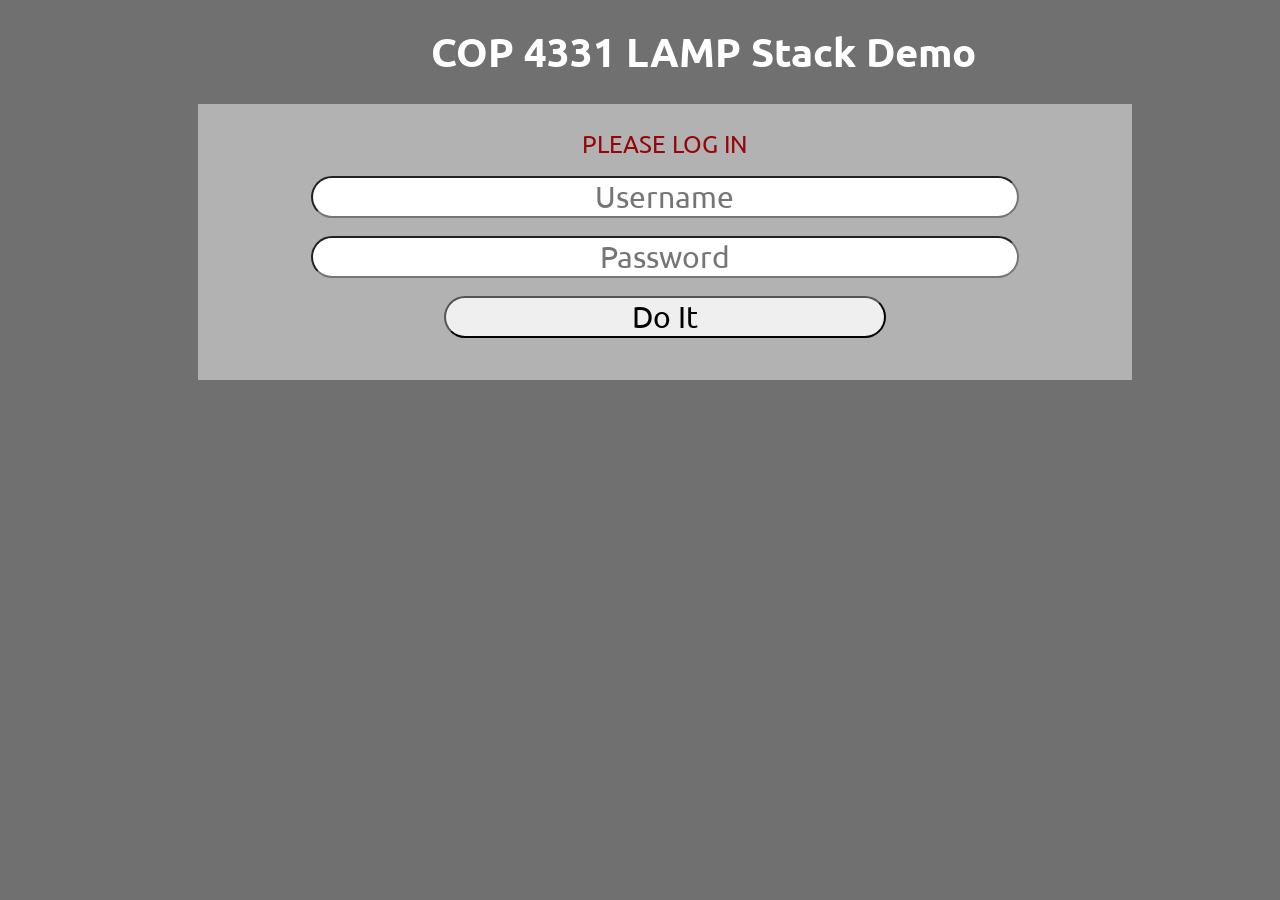
==== index.html @ 7727cbd5 "Initial commit from server" ====
<html>
<head>
	<title>COP 4331 LAMP Stack Demo</title>
	<script type="text/javascript" src="js/md5.js"></script>
	<script type="text/javascript" src="js/code.js"></script>
    <link href="css/styles.css" rel="stylesheet">	
    <link href="https://fonts.googleapis.com/css?family=Ubuntu" rel="stylesheet">
</head>
<body>

<h1 id="title">COP 4331 LAMP Stack Demo</h1>

<div id="loginDiv">
	<span id="inner-title">PLEASE LOG IN</span>
	<input type="text" id="loginName" placeholder="Username" /><br />
	<input type="password" id="loginPassword" placeholder="Password"/><br />
	<button type="button" id="loginButton" class="buttons" onclick="doLogin();"> Do It </button>
	<span id="loginResult"></span>
</div>

</body>
</html>
---- css/styles.css ----
body 
{
    background-color: #707070;
}

#title 
{
    font-size: 40px;
    width: 100%;
    margin: 2% 5%;
    text-align: center;
    font-family: 'Ubuntu', sans-serif;
    color: #FFFFFF;
}

#loginDiv
{
    font-size: 30px;
    width: 70%;
    margin-left: 15%;
    padding: 25px;
    background-color: #b2b2b2;
}

#loggedInDiv
{
    font-size: 30px;
    width: 70%;
    margin-left: 15%;
    padding: 25px;
    background-color: #b2b2b2;
}

#accessUIDiv
{
    font-size: 30px;
    width: 70%;
    margin-left: 15%;
    padding: 25px;
    background-color: #b2b2b2;
}

.buttons
{
    font-size: 30px;
    border-radius: 25px;
    width: 50%;
    margin-left: 25%;
    font-family: 'Ubuntu', sans-serif;
}

.buttons:hover{
    background-color: #00d5124f;
    color: #FFFFFF;
    opacity: 50%;
}

#loginName
{
	font-size: 30px;
}
#loginPassword
{
	font-size: 30px;
}
#searchText
{
	font-size: 30px;
}
#colorText
{
	font-size: 30px;
}

input[type="text"],input[type="password"]{
    border-radius: 25px;
    text-align: center;
    width: 80%;
    margin-left: 10%;
    margin-bottom: 2%;
    font-family: 'Ubuntu', sans-serif;
}

#inner-title{
    display: inline-block;
    font-size: 0.8em;
    width: 90%;
    text-align: center;
    margin-left: 5%;
    margin-bottom: 2%;
    font-family: 'Ubuntu', sans-serif;
    color: #95060a;
}

#loginResult{
    display: inline-block;
    font-size: 0.8em;
    width: 90%;
    text-align: center;
    margin-left: 5%;
    margin-bottom: 2%;
    font-family: 'Ubuntu', sans-serif;
    color: #95060a;
}

#userName{
    display: inline-block;
    width: 80%;
    margin-left: 10%;
    text-align: center;
}

#logoutButton{
    width: 20%;
    margin-left: 40%;
}

select{
    width: 30%;
    margin-left: 35%;
    margin-top: 2%;
    font-size: 0.75em;
    font-family: 'Ubuntu', sans-serif;
}

#colorSearchResult{
    display: none;
}

#colorAddResult{
    display: inline-block;
    font-size: 0.8em;
    width: 90%;
    text-align: center;
    margin-left: 5%;
    margin-top: 2%;
    margin-bottom: 1%;
    font-family: 'Ubuntu', sans-serif;
    color: #95060a;
}
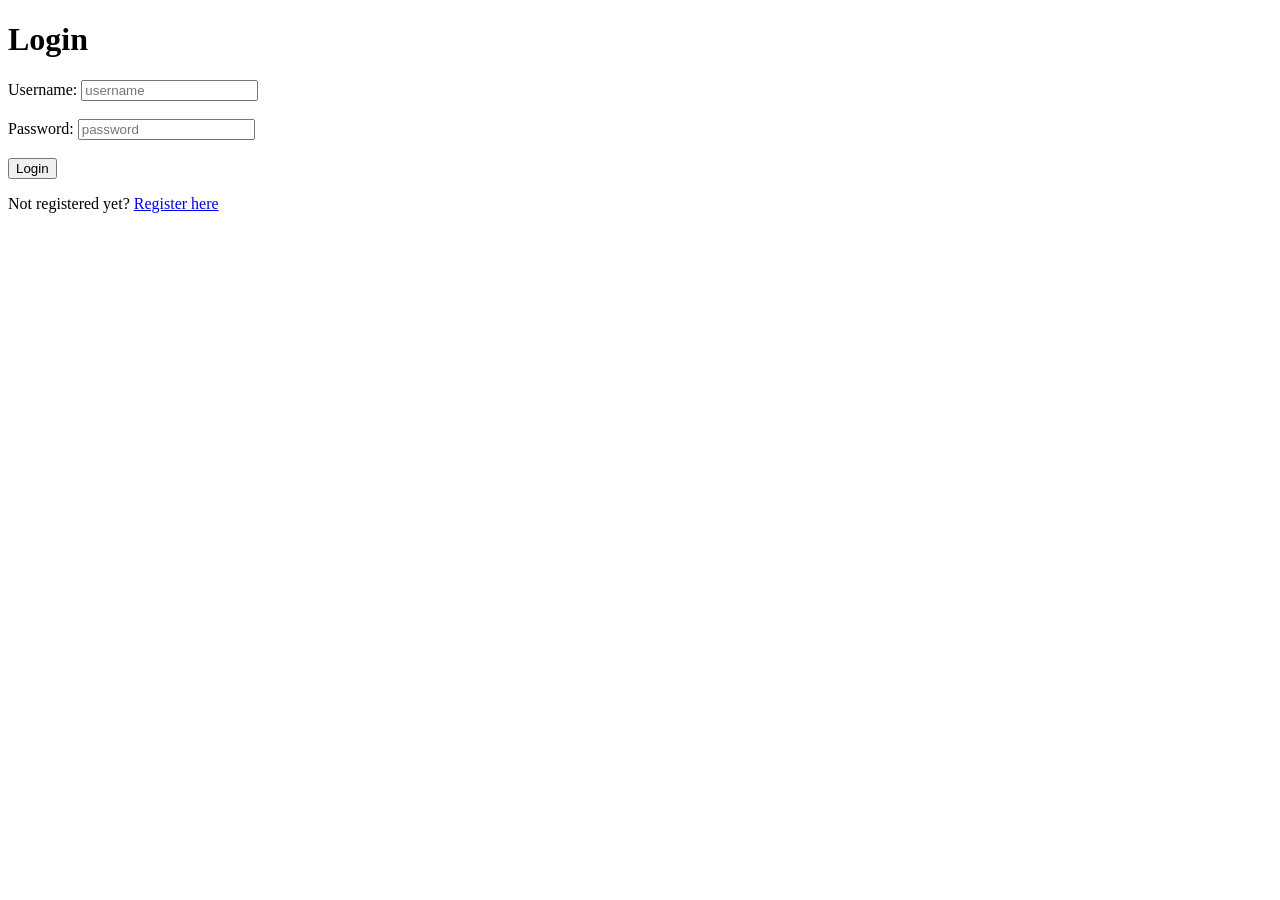
==== commit 03e931a7: "Jerome - connect login and registration to contacts page" ====
--- a/index.html
+++ b/index.html
@@ -1,22 +1,35 @@
-<html>
-<head>
-	<title>COP 4331 LAMP Stack Demo</title>
-	<script type="text/javascript" src="js/md5.js"></script>
-	<script type="text/javascript" src="js/code.js"></script>
-    <link href="css/styles.css" rel="stylesheet">	
-    <link href="https://fonts.googleapis.com/css?family=Ubuntu" rel="stylesheet">
-</head>
-<body>
-
-<h1 id="title">COP 4331 LAMP Stack Demo</h1>
-
-<div id="loginDiv">
-	<span id="inner-title">PLEASE LOG IN</span>
-	<input type="text" id="loginName" placeholder="Username" /><br />
-	<input type="password" id="loginPassword" placeholder="Password"/><br />
-	<button type="button" id="loginButton" class="buttons" onclick="doLogin();"> Do It </button>
-	<span id="loginResult"></span>
-</div>
-
-</body>
-</html>
+<!DOCTYPE html>
+
+<html>
+    <head>
+        <title>Personal contact manager login</title>
+    </head>
+    <body>
+        <h1>Login</h1>
+        <form id="loginForm">
+            <div>
+                <label for="login">Username:</label>
+                <input type="text" id="login" name="login" placeholder="username">
+            </div>
+
+            <br>
+
+            <div>
+                <label for="password">Password:</label>
+                <input type="password" id="password" name="password" placeholder="password">
+            </div>
+
+            <br>
+
+            <div>
+                <button type="Submit">Login</button>
+            </div>
+        </form>
+
+        <p>Not registered yet?
+            <a href="register.html">Register here</a>
+        </p>
+
+    <script src="js/auth.js"></script>
+    </body>
+</html>
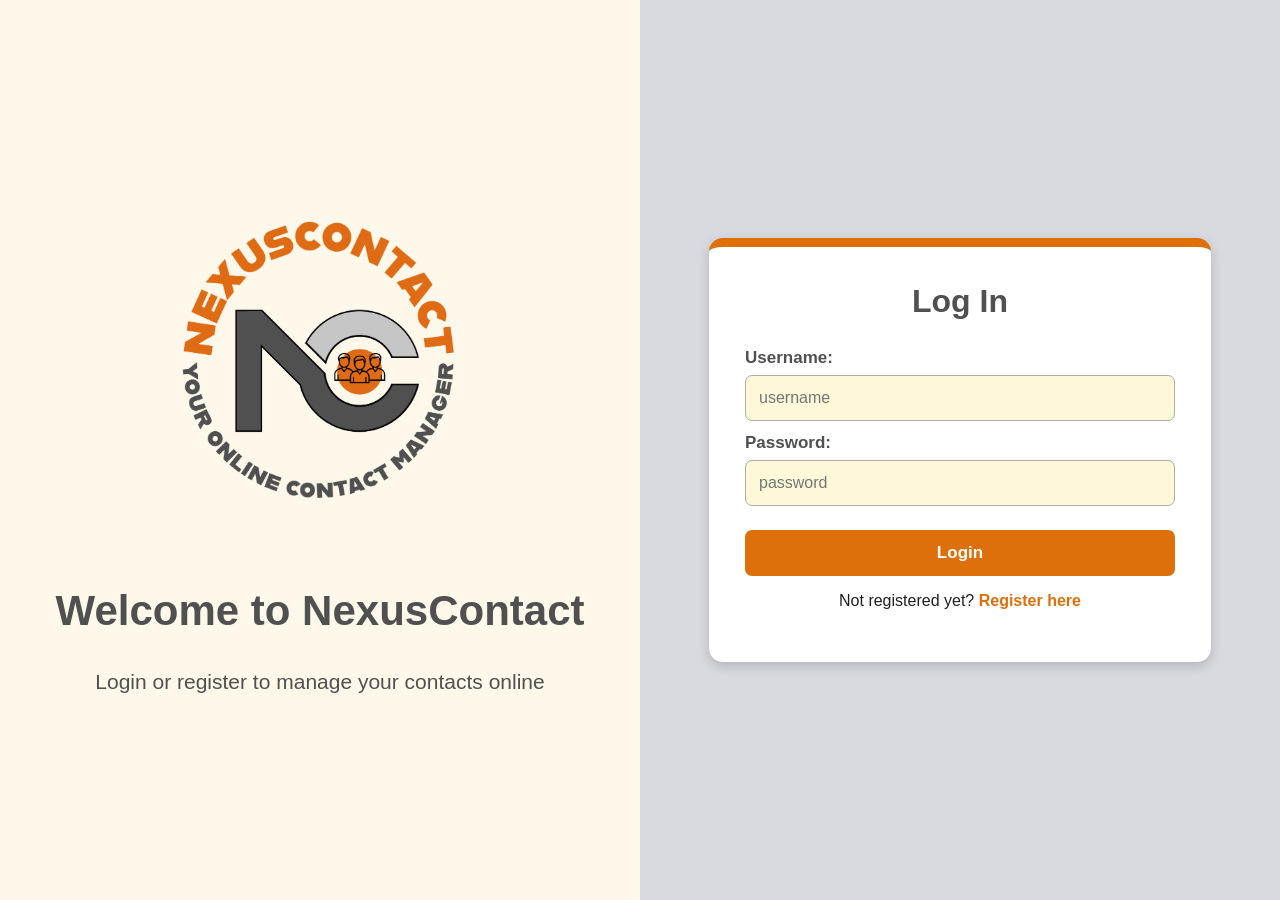
==== commit 89255264: "ui update" ====
--- a/index.html
+++ b/index.html
@@ -1,35 +1,47 @@
 <!DOCTYPE html>
 
 <html>
-    <head>
-        <title>Personal contact manager login</title>
-    </head>
-    <body>
-        <h1>Login</h1>
-        <form id="loginForm">
-            <div>
-                <label for="login">Username:</label>
-                <input type="text" id="login" name="login" placeholder="username">
-            </div>
+<head>
+    <title>NexusContact Log In</title>
+    <link rel="stylesheet" href="css/styles.css">
+</head>
 
-            <br>
+<body>
+    <main class="authPage">
 
-            <div>
-                <label for="password">Password:</label>
-                <input type="password" id="password" name="password" placeholder="password">
-            </div>
+        <section class="brandSide">
+            <img src="images/logo.png" alt="NexusContact logo" class="logo">
+            <h1>Welcome to NexusContact</h1>
+            <p>Login or register to manage your contacts online</p>
+        </section>
 
-            <br>
+        <section class="formSide">
+            <form id="loginForm" class="authForm">
+                <h2>Log In</h2>
 
-            <div>
-                <button type="Submit">Login</button>
-            </div>
-        </form>
+                <div>
+                    <label for="login">Username:</label>
+                    <input type="text" id="login" name="login" placeholder="username">
+                    <span id="loginError" class="fieldError"></span>
+                </div>
 
-        <p>Not registered yet?
-            <a href="register.html">Register here</a>
-        </p>
+                <div>
+                    <label for="password">Password:</label>
+                    <input type="password" id="password" name="password" placeholder="password">
+                    <span id="passwordError" class="fieldError"></span>
+                </div>
+
+                <button type="submit">Login</button>
+
+                <p>
+                    Not registered yet?
+                    <a href="register.html">Register here</a>
+                </p>
+            </form>
+        </section>
+
+    </main>
 
     <script src="js/auth.js"></script>
-    </body>
+</body>
 </html>
--- a/css/styles.css
+++ b/css/styles.css
@@ -0,0 +1,374 @@
+/* Frozen mist color scheme */
+:root {
+    --olive-gray: #505050;
+    --warm-gray: #ADACA7;
+    --cream: #FCF8D8;
+    --light-cream: #fef8eb;
+    --mist: #D9DADF;
+    --orange: #DD700B;
+    --white: #ffffff;
+    --text: #1f1f1f;
+}
+
+/* General page style */
+body {
+    font-family: Arial, sans-serif;
+    background-color: var(--mist);
+    margin: 0;
+    padding: 0;
+    color: var(--text);
+}
+
+/* Main login/register layout */
+.authPage {
+    min-height: 100vh;
+    display: flex;
+}
+
+/* Left logo/text side */
+.brandSide {
+    width: 50%;
+    background-color: var(--light-cream);
+    display: flex;
+    flex-direction: column;
+    justify-content: center;
+    align-items: center;
+    padding: 50px;
+    text-align: center;
+    box-sizing: border-box;
+}
+
+.logo {
+    width: 360px;
+    max-width: 90%;
+    margin-bottom: 35px;
+    animation: logoPop 0.7s ease-out;
+}
+
+.brandSide h1 {
+    color: var(--olive-gray);
+    font-size: 42px;
+    margin: 10px 0;
+}
+
+.brandSide p {
+    color: var(--olive-gray);
+    font-size: 21px;
+    max-width: 480px;
+    line-height: 1.5;
+}
+
+/* Right form side */
+.formSide {
+    width: 50%;
+    display: flex;
+    justify-content: center;
+    align-items: center;
+    padding: 50px;
+    box-sizing: border-box;
+}
+
+/* Form box */
+.authForm {
+    width: 430px;
+    padding: 36px;
+    background-color: var(--white);
+    border-radius: 14px;
+    border-top: 9px solid var(--orange);
+    box-shadow: 0 4px 12px rgba(0, 0, 0, 0.18);
+}
+
+.authForm h2 {
+    text-align: center;
+    color: var(--olive-gray);
+    font-size: 32px;
+    margin-top: 0;
+    margin-bottom: 28px;
+}
+
+/* Labels */
+label {
+    display: block;
+    margin-bottom: 7px;
+    color: var(--olive-gray);
+    font-weight: bold;
+    font-size: 17px;
+}
+
+/* Text boxes */
+input {
+    width: 100%;
+    padding: 13px;
+    box-sizing: border-box;
+    border: 1px solid var(--warm-gray);
+    border-radius: 7px;
+    margin-bottom: 12px;
+    background-color: var(--cream);
+    font-size: 16px;
+}
+
+/* Buttons */
+button {
+    width: 100%;
+    padding: 13px;
+    background-color: var(--orange);
+    color: var(--white);
+    border: none;
+    border-radius: 7px;
+    cursor: pointer;
+    font-weight: bold;
+    margin-top: 12px;
+    font-size: 17px;
+}
+
+button:hover {
+    background-color: var(--olive-gray);
+}
+
+/* Text under forms */
+p {
+    text-align: center;
+}
+
+/* Links */
+a {
+    color: var(--orange);
+    font-weight: bold;
+    text-decoration: none;
+}
+
+a:hover {
+    color: var(--olive-gray);
+}
+
+/* Error messages */
+.fieldError {
+    display: none;
+    color: var(--orange);
+    background-color: #fff4ea;
+    border-left: 4px solid var(--orange);
+    padding: 6px;
+    margin-top: 4px;
+    margin-bottom: 8px;
+    font-size: 13px;
+    border-radius: 4px;
+}
+
+.inputError {
+    border: 2px solid var(--orange);
+}
+
+/* Password hint */
+.passwordHint {
+    font-size: 12px;
+    color: var(--olive-gray);
+    text-align: left;
+    margin-top: -5px;
+    margin-bottom: 10px;
+}
+
+/* Smooth logo pop-in animation */
+@keyframes logoPop {
+    0% {
+        opacity: 0;
+        transform: scale(0.85) translateY(20px);
+    }
+
+    100% {
+        opacity: 1;
+        transform: scale(1) translateY(0);
+    }
+}
+
+/* Mobile layout */
+@media (max-width: 800px) {
+    .authPage {
+        flex-direction: column;
+    }
+
+    .brandSide,
+    .formSide {
+        width: 100%;
+        box-sizing: border-box;
+    }
+
+    .brandSide {
+        padding: 35px 20px;
+    }
+
+    .formSide {
+        padding: 25px;
+    }
+
+    .brandSide h1 {
+        font-size: 32px;
+    }
+
+    .brandSide p {
+        font-size: 18px;
+    }
+
+    .logo {
+        width: 260px;
+    }
+
+    .authForm {
+        width: 100%;
+        max-width: 430px;
+    }
+}
+
+/* Contacts page styles */
+
+.appShell {
+    min-height: 100vh;
+    padding: 40px;
+    box-sizing: border-box;
+    background-color: var(--mist);
+}
+
+.topBar {
+    display: flex;
+    justify-content: space-between;
+    align-items: center;
+    background-color: var(--white);
+    padding: 20px 30px;
+    border-radius: 14px;
+    border-top: 8px solid var(--orange);
+    box-shadow: 0 4px 12px rgba(0, 0, 0, 0.15);
+    margin-bottom: 25px;
+}
+
+#contactTitle {
+    margin: 0;
+    color: var(--olive-gray);
+}
+
+#userName {
+    color: var(--olive-gray);
+    font-weight: bold;
+}
+
+.contactToolbar {
+    display: flex;
+    gap: 12px;
+    background-color: var(--white);
+    padding: 20px;
+    border-radius: 14px;
+    box-shadow: 0 4px 12px rgba(0, 0, 0, 0.12);
+    margin-bottom: 25px;
+}
+
+.contactToolbar input {
+    flex: 1;
+    margin-bottom: 0;
+}
+
+.contactToolbar button {
+    width: 140px;
+    margin-top: 0;
+}
+
+.contactLayout {
+    display: flex;
+    gap: 25px;
+    align-items: flex-start;
+}
+
+.contactForm {
+    width: 330px;
+    margin: 0;
+}
+
+.contactForm h2 {
+    text-align: center;
+    color: var(--olive-gray);
+    margin-top: 0;
+}
+
+.contactResults {
+    flex: 1;
+    background-color: var(--white);
+    padding: 25px;
+    border-radius: 14px;
+    border-top: 8px solid var(--orange);
+    box-shadow: 0 4px 12px rgba(0, 0, 0, 0.15);
+}
+
+.resultsHeader {
+    display: flex;
+    justify-content: space-between;
+    align-items: center;
+}
+
+.resultsHeader h2 {
+    color: var(--olive-gray);
+    margin-top: 0;
+}
+
+.contactTableWrap {
+    overflow-x: auto;
+}
+
+.contactTable {
+    width: 100%;
+    border-collapse: collapse;
+}
+
+.contactTable th {
+    background-color: var(--olive-gray);
+    color: var(--white);
+    padding: 12px;
+    text-align: left;
+}
+
+.contactTable td {
+    padding: 12px;
+    border-bottom: 1px solid var(--warm-gray);
+}
+
+.emptyState {
+    text-align: center;
+    color: var(--olive-gray);
+}
+
+.statusMessage {
+    color: var(--orange);
+    font-weight: bold;
+}
+
+.secondaryButton,
+.primaryButton {
+    background-color: var(--orange);
+    color: var(--white);
+}
+
+.secondaryButton:hover,
+.primaryButton:hover {
+    background-color: var(--olive-gray);
+}
+
+@media (max-width: 900px) {
+    .contactLayout {
+        flex-direction: column;
+    }
+
+    .contactForm {
+        width: 100%;
+        box-sizing: border-box;
+    }
+
+    .contactToolbar {
+        flex-direction: column;
+    }
+
+    .contactToolbar button {
+        width: 100%;
+    }
+
+    .topBar {
+        flex-direction: column;
+        gap: 15px;
+        text-align: center;
+    }
+}
